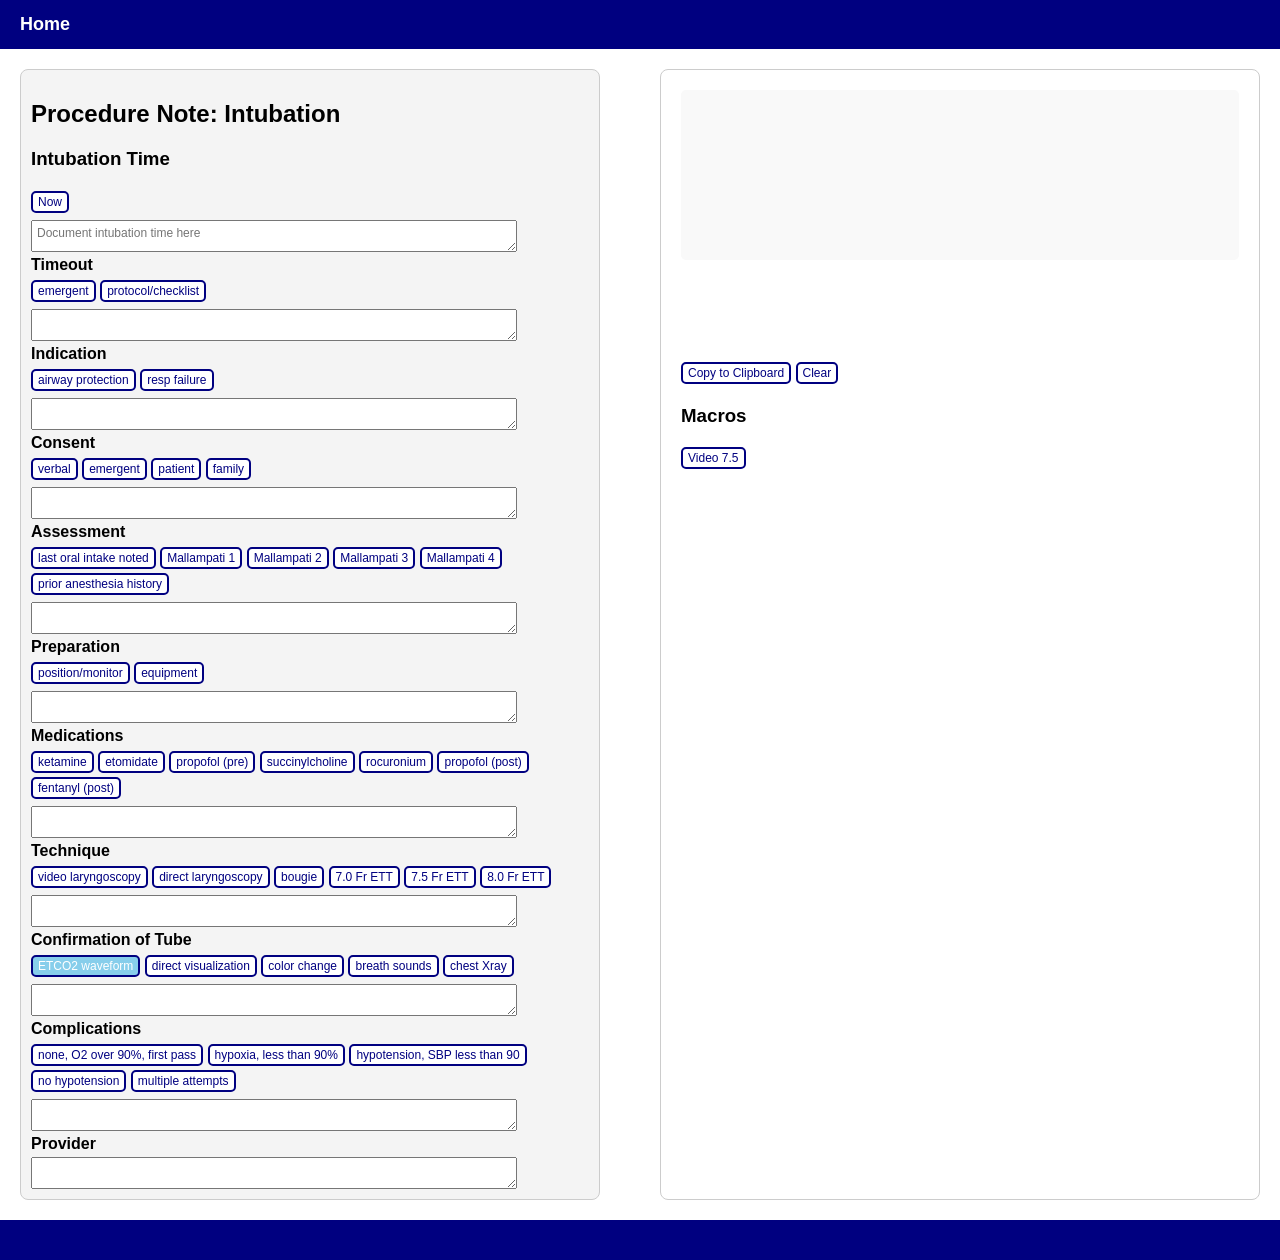
==== Intubation.html @ dd2c82f1 "Add files via upload" ====
<!DOCTYPE html>
<html lang="en">
<head>
    <meta charset="UTF-8">
    <meta name="viewport" content="width=device-width, initial-scale=1.0">
    <title>Intubation</title>
    <link rel="stylesheet" href="styles.css">
</head>
<body>

    <nav>
        <ul>
            <li><a href="index.html#home">Home</a></li>
        </ul>
    </nav>
    
  <div class="container">
    <div class="form-section">
        <h2>Procedure Note: Intubation</h2>
        
            <!-- Intubation Time section -->
            <h3>Intubation Time</h3>
            <button onclick="handleIntubationTimeNow()">Now</button>
            <textarea id="intubationTimeText" placeholder="Document intubation time here" onchange="updateRealTimeText('Intubation Time', 'intubationTimeText')"></textarea>
            
            <div class="input-group">
            <h3>Timeout</h3>
            <button data-section="timeout" onclick="handleButtonClick(this, 'A formal timeout was deferred given the emergent nature of the intubation')">emergent</button>
            <button data-section="timeout" onclick="handleButtonClick(this, 'pre-procedure time out was performed and standard protocol/checklist was utilized as permitted by time/acuity')">protocol/checklist</button>
            <textarea id="timeoutText" placeholder="" onchange="updateRealTimeText('Timeout', 'timeoutText')"></textarea>

            <h3>Indication</h3>
            <button data-section="indication" onclick="handleButtonClick(this, 'airway protection')">airway protection</button>
            <button data-section="indication" onclick="handleButtonClick(this, 'respiratory failure')">resp failure</button>
            <textarea id="indicationText" placeholder="" onchange="updateRealTimeText('Indication', 'indicationText')"></textarea>
            
            <h3>Consent</h3>
            <button data-section="consent" onclick="handleButtonClick(this, 'potential benefits and harm as well as alternatives were explained to patient/family. Patient/family was given the opportunity to ask questions and patient agrees to proceed with planned procedure')">verbal</button>
            <button data-section="consent" onclick="handleButtonClick(this, 'due to the emergent nature of the procedure, consent not obtained')">emergent</button>
            <button data-section="consent" onclick="handleButtonClick(this, 'patient gave informed consent: risks/benefits/alternatives discussed')">patient</button>
            <button data-section="consent" onclick="handleButtonClick(this, 'family gave informed consent: risks/benefits/alternatives discussed')">family</button>
            <textarea id="consentText" placeholder="" onchange="updateRealTimeText('Consent', 'consentText')"></textarea>
            
            <h3>Assessment</h3>
            <button data-section="assessment" onclick="handleButtonClick(this, 'the patient\'s last oral intake was noted')">last oral intake noted</button>
            <button data-section="assessment" onclick="handleButtonClick(this, 'Mallampati 1')">Mallampati 1</button>
            <button data-section="assessment" onclick="handleButtonClick(this, 'Mallampati 2')">Mallampati 2</button>
            <button data-section="assessment" onclick="handleButtonClick(this, 'Mallampati 3')">Mallampati 3</button>
            <button data-section="assessment" onclick="handleButtonClick(this, 'Mallampati 4')">Mallampati 4</button>
            <button data-section="assessment" onclick="handleButtonClick(this, 'discussed and documented prior history of anesthetic complications')">prior anesthesia history</button>
            <textarea id="assessmentText" placeholder="" onchange="updateRealTimeText('Assessment', 'assessmentText')"></textarea>
            
            <h3>Preparation</h3>
            <button data-section="preparation" onclick="handleButtonClick(this, 'patient was placed in appropriate positioning and was placed on the monitor with pulse oximetry and end-tidal CO2')">position/monitor</button>
            <button data-section="preparation" onclick="handleButtonClick(this, 'all equipment was verified including intubating equipment, suction, BMV, and adjunct equipment')">equipment</button>
            <textarea id="preparationText" placeholder="" onchange="updateRealTimeText('Preparation', 'preparationText')"></textarea>

            
            <h3>Medications</h3>
            <button data-section="medications" onclick="handleButtonClick(this, 'ketamine was used for sedation')">ketamine</button>
            <button data-section="medications" onclick="handleButtonClick(this, 'etomidate was used for sedation')">etomidate</button>
            <button data-section="medications" onclick="handleButtonClick(this, 'propofol was used for sedation')">propofol (pre)</button>
            <button data-section="medications" onclick="handleButtonClick(this, 'succinycholine was used for paralytic')">succinylcholine</button>
            <button data-section="medications" onclick="handleButtonClick(this, 'rocuronium was used for paralytic')">rocuronium</button>
            <button data-section="medications" onclick="handleButtonClick(this, 'propofol was used for post-intubation sedation')">propofol (post)</button>
            <button data-section="medications" onclick="handleButtonClick(this, 'fentanyl was used for post-intubation analgesia')">fentanyl (post)</button>
            <textarea id="medicationsText" placeholder="" onchange="updateRealTimeText('Medications', 'medicationsText')"></textarea>
            
            <h3>Technique</h3>
            <button data-section="technique" onclick="handleButtonClick(this, 'video laryngoscopy was performed with a hyperangulated blade')">video laryngoscopy</button>
            <button data-section="technique" onclick="handleButtonClick(this, 'direct laryngoscopy was performed with a geometric blade')">direct laryngoscopy</button>
            <button data-section="technique" onclick="handleButtonClick(this, 'a bougie was used as a tracheal introducer with the ETT passed over the bougie.')">bougie</button>
            <button data-section="technique" onclick="handleButtonClick(this, 'a 7.0 Fr ETT was used')">7.0 Fr ETT</button>
            <button data-section="technique" onclick="handleButtonClick(this, 'a 7.5 Fr ETT was used')">7.5 Fr ETT</button>
            <button data-section="technique" onclick="handleButtonClick(this, 'an 8.0 Fr ETT was used')">8.0 Fr ETT</button>
            <textarea id="techniqueText" placeholder="" onchange="updateRealTimeText('Technique', 'techniqueText')"></textarea>
            
            <h3>Confirmation of Tube</h3>
            <!-- CHANGED: removed inline light-blue style; added class="blue-toggle" -->
            <button data-section="confirmation"
                    onclick="handleButtonClick(this, 'continuous waveform capnography was used to confirm placement')"
                    class="blue-toggle">
                ETCO2 waveform
            </button>

            <button data-section="confirmation" onclick="handleButtonClick(this, 'tube was directly visualized passing through the cords')">direct visualization</button>
            <button data-section="confirmation" onclick="handleButtonClick(this, 'good color change on colorimetry')">color change</button>
            <button data-section="confirmation" onclick="handleButtonClick(this, 'symmetric breath sounds were auscultated')">breath sounds</button>
            <button data-section="confirmation" onclick="handleButtonClick(this, 'a chest XRay was ordered and interpreted showing correct ETT placement')">chest Xray</button>
            <textarea id="confirmationText" placeholder="" onchange="updateRealTimeText('Confirmation', 'confirmationText')"></textarea>
            
            <h3>Complications</h3>
            <!-- CHANGED: removed inline light-blue style; added class="blue-toggle" -->
            <button data-section="complications"
                    onclick="handleButtonClick(this, 'no complications during the procedure intubation successful on first pass and O2 sats above 90% throughout procedure')">none, O2 over 90%, first pass</button>
            <button data-section="complications" onclick="handleButtonClick(this, 'there was hypoxia noted during the intubation with an O2 sat <90% which improved following intubation and oxygenation')">hypoxia, less than 90%</button>
            <button data-section="complications" onclick="handleButtonClick(this, 'the patient experienced hypotension during or following the intubation with a SBP<90')">hypotension, SBP less than 90</button>
            <button data-section="complications" onclick="handleButtonClick(this, 'no hypotension was noted following the intubation')">no hypotension</button>
            <button data-section="complications" onclick="handleButtonClick(this, 'multiple attempts were required for intubation')">multiple attempts</button>
            <textarea id="complicationsText" placeholder="" onchange="updateRealTimeText('Complications', 'complicationsText')"></textarea>
            
            <h3>Provider</h3>
            <textarea id="providerText" placeholder="" onchange="updateRealTimeText('Provider', 'providerText')"></textarea>
        </div>
    </div>

 <div class="output-section">
        <div id="outputArea"></div>
        <button onclick="copyToClipboard()">Copy to Clipboard</button>
        <button onclick="clearOutput()">Clear</button>
        
        <!-- Macro Buttons Section -->
        <div class="macro-section">
            <h3>Macros</h3>
            <button onclick="triggerMacro(['timeout-emergent', 'indication-resp failure', 'consent-emergent', 'preparation-position/monitor', 'preparation-equipment', 'medications-etomidate', 'medications-succinylcholine', 'technique-glidescope', 'technique-7.5 Fr ETT', 'confirmation-ETCO2 waveform', 'confirmation-chest Xray', 'confirmation-direct visualization', 'confirmation-breath sounds', 'complications-none, first pass'], this)">Video 7.5</button>
            <!-- Add more macros as needed -->
        </div>


    </div>
</div>

     <footer>
    </footer>

<script src="intubationscript.js"></script>
</body>
</html>
---- styles.css ----
/* General Styles */
body {
    font-family: Arial, sans-serif;
    margin: 0;
    padding: 0;
    display: flex;
    flex-direction: column;
    min-height: 100vh;
    position: relative;
}

/* Header */
header {
    background-color: white;
    color: navy;
    padding: 10px;
    display: flex;
    justify-content: space-between; /* Space between the logo and the title */
    align-items: center; /* Align items vertically in the center */
}

/* Image in Header */
#header-logo {
    height: 80px; /* Adjust the size of the logo */
    margin-left: 0; /* Space between the logo and the title (if needed) */
}

/* Title Text */
header h1 {
    margin: 0;
    text-align: left; /* Align the title text to the left */
    font-family: 'Charter', serif; /* Set the font to Charter */
    font-style: italic; /* Make the font italic */
    flex-grow: 1; /* Allows the title to take up remaining space */
    margin-right: 100px; /* Move the title 100px from the right */
}

/* Navigation */
nav ul {
    list-style-type: none;
    padding: 0;
    margin: 0;
    background-color: navy;
    overflow: hidden;
}

nav ul li {
    float: left;
    display: inline;
}

nav ul li a {
    display: block;
    color: white;
    text-align: center;
    padding: 14px 20px;
    text-decoration: none;
    font-weight: bold;
    font-size: 18px;
}

nav ul li a:hover {
    background-color: #111;
}

/* Main Content Layout */
main {
    padding: 20px;
    flex-grow: 1;
    position: relative;
    display: flex;
    flex-direction: column;
    justify-content: flex-start;
    margin-bottom: 0;
}

/* Home Section */
#home {
    margin-right: 500px; /* Reserve space on the right for Procedures */
}

/* Clinical Decision Tools Section */
#decision-tools {
    position: absolute;
    top: 20px; /* Align with Procedures */
    right: 400px; /* Adjusted right offset for even spacing */
    width: 250px;
    text-align: left;
}

/* Remove bullets from Decision Tools list */
#decision-tools ul {
    list-style-type: none; /* Removes bullets */
    padding-left: 0; /* Removes any left padding */
}

#decision-tools ul li {
    margin-bottom: 2px; /* Reduced space between the buttons */
}

/* Link Styles for Decision Tools Section */
#decision-tools ul li a {
    display: block;
    background-color: white;
    color: navy;
    border: 2px solid navy;
    padding: 2px 5px; /* Reduced padding for a smaller button size */
    margin: 2px 0; /* Space between each link to match Procedures */
    text-align: center;
    text-decoration: none;
    border-radius: 5px;
    transition: background-color 0.3s, color 0.3s;
    font-size: 14px;
    max-width: 120px; /* Set a max-width for the buttons */
}

/* Hover effect for the Decision Tools links */
#decision-tools ul li a:hover {
    background-color: navy;
    color: white;
}

/* Procedures Column */
#procedures {
    position: absolute;
    top: 48px; /* Aligns with Clinical Decision Tools */
    right: 250px; /* Matches the right offset of Decision Tools */
    width: 150px;
    text-align: left;
}

/* Remove bullets from Procedures list */
#procedures ul {
    list-style-type: none; /* Removes bullets */
    padding-left: 0; /* Removes any left padding */
}

/* Link Styles for Procedures Section */
#procedures ul li a {
    display: block;
    background-color: white;
    color: navy;
    border: 2px solid navy;
    padding: 2px 5px; /* Reduced padding for a smaller button size */
    margin: 2px 0; /* Space between each link */
    text-align: center;
    text-decoration: none;
    border-radius: 5px;
    transition: background-color 0.3s, color 0.3s;
    font-size: 14px;
    max-width: 120px; /* Set a max-width for the buttons */
}

/* Hover effect for the Procedures links */
#procedures ul li a:hover {
    background-color: navy;
    color: white;
}

/* Contact Section */
#contact {
    position: absolute;
    bottom: 20px;
    left: 20px;
    width: auto;
}

/* Footer */
footer {
    background-color: navy;
    color: white;
    text-align: center;
    padding: 20px;
    width: 100%;
}

/* INPUT/OUTPUT PROCEDURE STYLES */

/* Container for Form and Output */
.container {
    display: flex;
    justify-content: space-between;
    margin: 20px;
    gap: 20px;
}

/* Form Section */
.form-section {
    background-color: #f4f4f4;
    padding: 10px; /* Reduced padding for a more compact layout */
    border: 1px solid #ccc;
    border-radius: 8px;
    width: 45%;
}

.input-group h3 {
    margin: 5px 0; /* Reduced space above and below h3 */
    line-height: 1.0; /* Tighter line height */
    font-size: 16px;
}



/* Button Styles */
button {
    background-color: white;
    color: navy;
    border: 2px solid navy;
    padding: 2px 5px; /* Smaller padding for buttons */
    margin: 2px 0; /* Reduced space between buttons */
    cursor: pointer;
    border-radius: 5px;
    transition: background-color 0.3s, color 0.3s;
    font-size: 12px; /* Slightly smaller font size */
}

/* Pressed button style */
button.pressed {
    background-color: navy;
    color: white;
}

textarea {
    display: block; /* Forces the textarea to occupy a full line */
    width: 85%;
    margin-top: 5px; /* Reduced space above textarea */
    padding: 5px; /* Reduced padding inside textarea */
    font-size: 12px;
    resize: vertical; /* Allows users to resize the textarea vertically */
    height: 20px; /* Adjusted height for a more compact layout */
    font-family: Arial, sans-serif;
    line-height: 1.2; /* Tighter line height */
}

button + textarea {
    margin-top: 5px; /* Ensures there's minimal space between the last button and the textarea */
}

button:hover {
    background-color: #0056b3;
}

/* Output Section */
.output-section {
    background-color: #fff;
    padding: 20px;
    border: 1px solid #ccc;
    border-radius: 8px;
    width: 45%;
}

#outputArea {
    background-color: #f9f9f9;
    padding: 10px;
    border-radius: 5px;
    min-height: 150px;
    margin-bottom: 100px;
}

/* --- Collapsible sections --- */
.collapsible-wrap { margin: 1rem 0; border-top: 1px solid #eee; }
.collapsible {
  width: 100%;
  display: flex;
  align-items: center;
  justify-content: space-between;
  gap: .5rem;
  background: transparent;
  border: 0;
  padding: .6rem 0;
  cursor: pointer;
  font: inherit;
}
.collapsible-title {
  font-weight: 700;
  font-style: italic;
  font-size: 1.2em;
}
.chevron::before { content: "▸"; display: inline-block; transition: transform .15s ease; }
.collapsible[aria-expanded="true"] .chevron::before { content: "▾"; }

.collapsible-content { display: none; padding: .25rem 0 .5rem; }
.collapsible[aria-expanded="true"] + .collapsible-content { display: block; }

#sepsis-criteria {
    font-size: 0.8rem;   /* Adjust smaller or larger as desired */
    line-height: 1.2;
}

#sepsis-criteria h3 {
    font-size: 0.9rem;
    margin-top: 10px;
}

#sepsis-criteria ul {
    margin-left: 20px;
}

button.blue-toggle {
  background-color: #87ceeb;
  color: white;
  border: 2px solid #000080;
}

button.blue-toggle.pressed {
  background-color: #000080;
  color: white;
  border: 2px solid #000080;
}
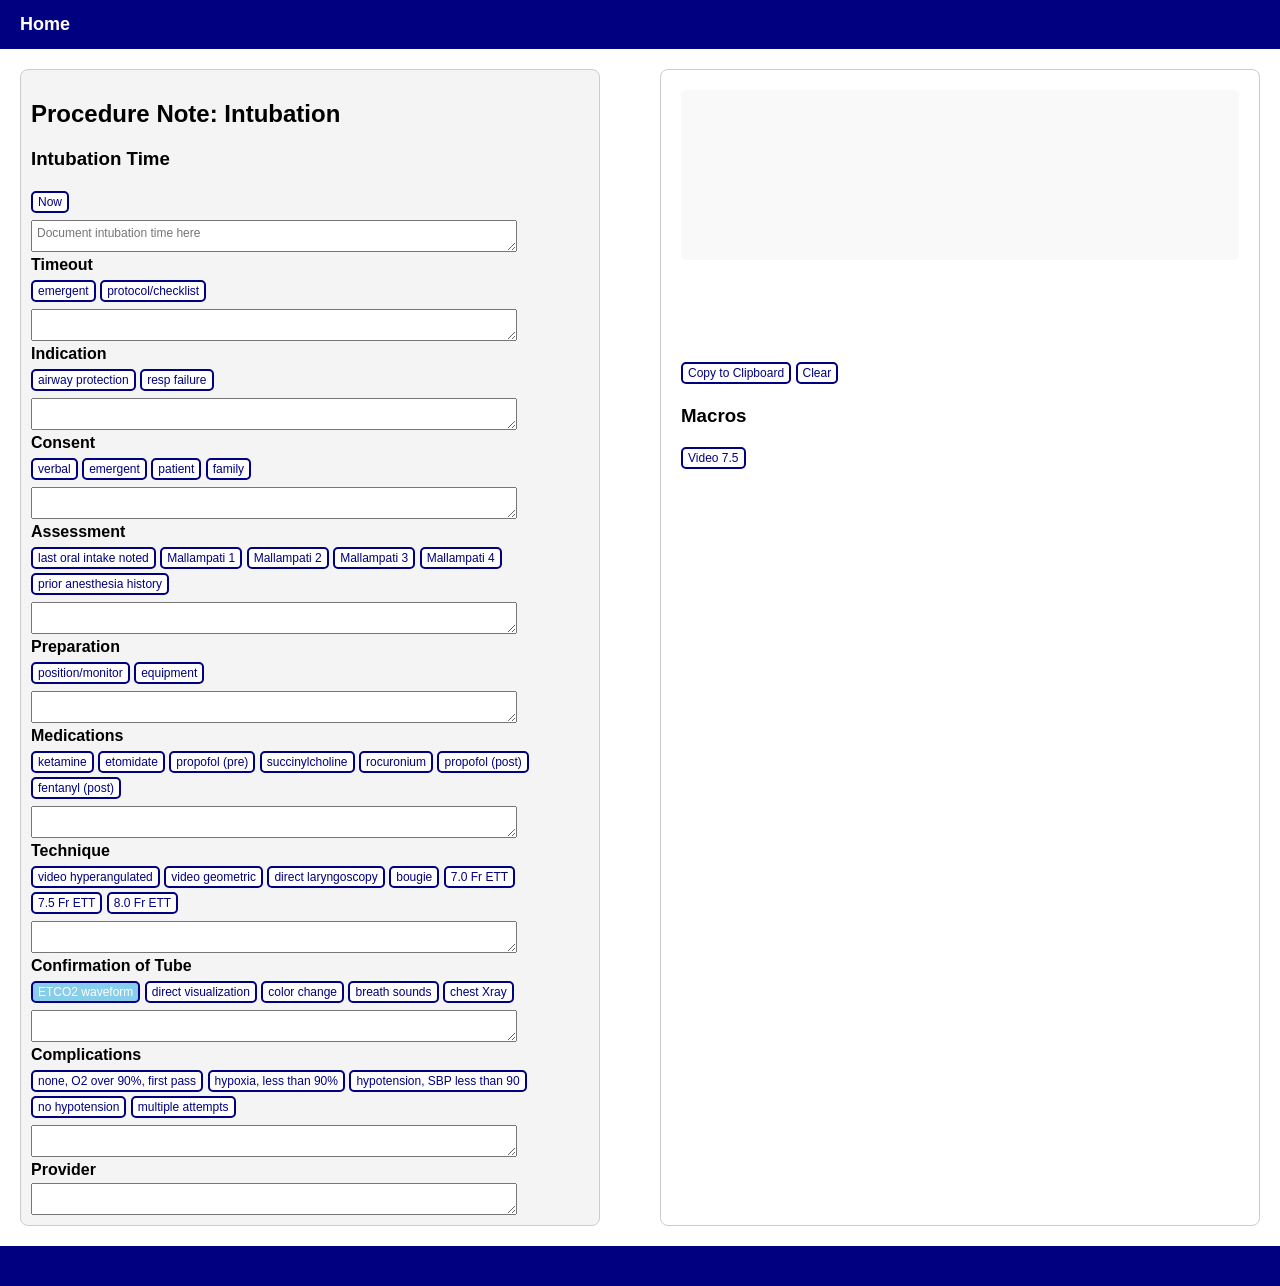
==== commit cf4d27a0: "Add files via upload" ====
--- a/Intubation.html
+++ b/Intubation.html
@@ -67,7 +67,8 @@
             <textarea id="medicationsText" placeholder="" onchange="updateRealTimeText('Medications', 'medicationsText')"></textarea>
             
             <h3>Technique</h3>
-            <button data-section="technique" onclick="handleButtonClick(this, 'video laryngoscopy was performed with a hyperangulated blade')">video laryngoscopy</button>
+            <button data-section="technique" onclick="handleButtonClick(this, 'video laryngoscopy was performed with a hyperangulated blade')">video hyperangulated</button>
+            <button data-section="technique" onclick="handleButtonClick(this, 'video laryngoscopy was performed with a geometric blade')">video geometric</button>
             <button data-section="technique" onclick="handleButtonClick(this, 'direct laryngoscopy was performed with a geometric blade')">direct laryngoscopy</button>
             <button data-section="technique" onclick="handleButtonClick(this, 'a bougie was used as a tracheal introducer with the ETT passed over the bougie.')">bougie</button>
             <button data-section="technique" onclick="handleButtonClick(this, 'a 7.0 Fr ETT was used')">7.0 Fr ETT</button>
